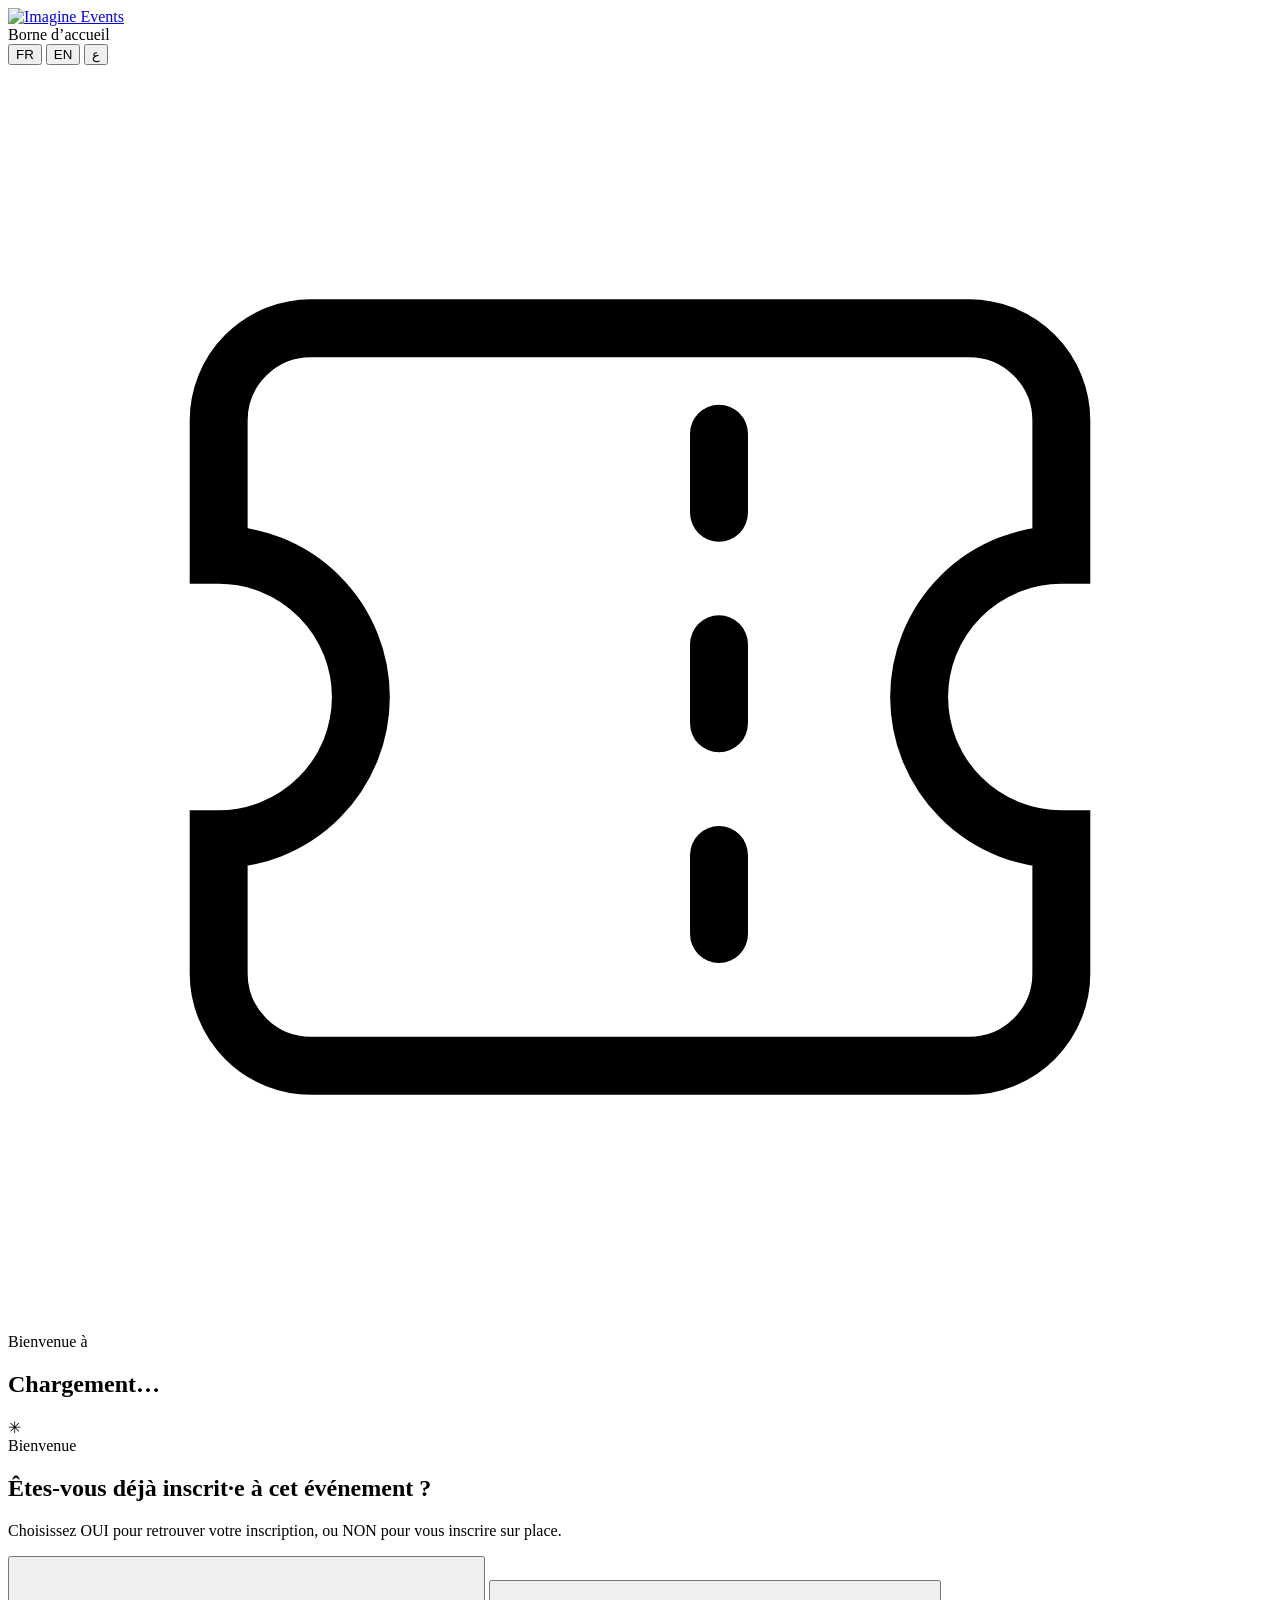
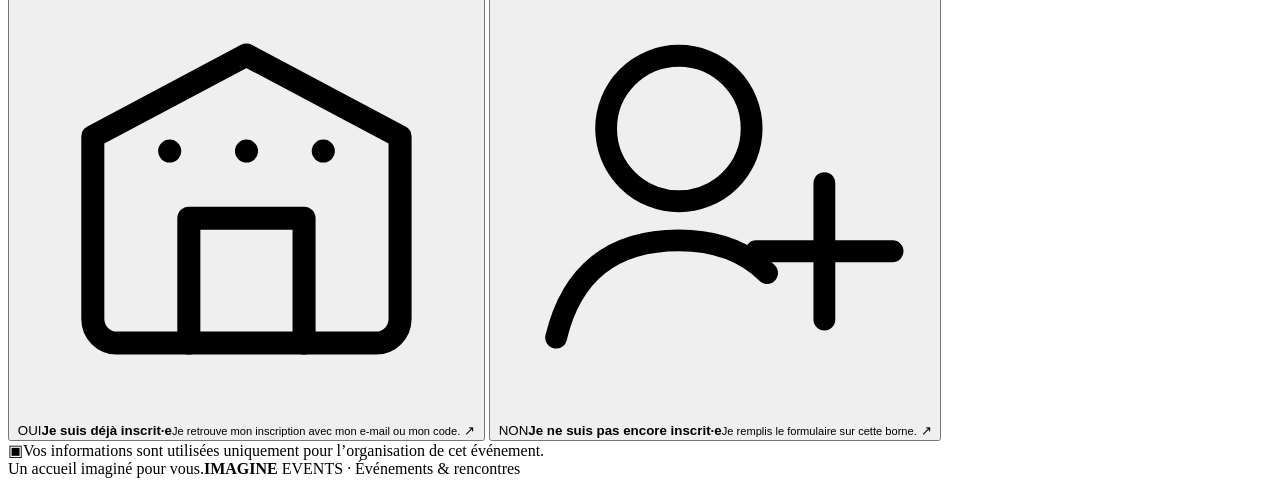
==== public/index.html @ ae82990f "Build self check-in kiosk and Render deployment Co-authored-by: arena-agent <297053741+arena-agent@u" ====
<!doctype html>
<html lang="fr">
<head>
  <meta charset="utf-8">
  <meta name="viewport" content="width=device-width, initial-scale=1, viewport-fit=cover">
  <meta name="theme-color" content="#0b1d3a">
  <meta name="description" content="Inscription et accueil des participants Imagine Events">
  <title>Imagine · Accueil</title>
  <link rel="manifest" href="/manifest.webmanifest">
  <link rel="icon" href="/icon.svg" type="image/svg+xml">
  <link rel="stylesheet" href="/styles.css">
  <script src="/app.js" defer></script>
</head>
<body>
  <div class="ambient ambient-one" aria-hidden="true"></div>
  <div class="ambient ambient-two" aria-hidden="true"></div>
  <header class="topbar">
    <a class="brand" href="/" aria-label="Imagine Events, accueil">
      <img class="brand-logo" src="/logo.png" alt="Imagine Events">
    </a>
    <div class="topbar-right">
      <div class="service-indicator"><i></i><span data-i18n="welcomeDesk">Borne d’accueil</span></div>
      <div class="language-switch" role="group" aria-label="Language">
        <button type="button" class="lang-btn active" data-lang="fr" aria-pressed="true">FR</button>
        <button type="button" class="lang-btn" data-lang="en" aria-pressed="false">EN</button>
        <button type="button" class="lang-btn" data-lang="ar" aria-pressed="false">ع</button>
      </div>
    </div>
  </header>

  <main id="app" class="app-shell">
    <div id="connection-banner" class="connection-banner" hidden></div>
    <section id="event-head" class="event-head" aria-live="polite">
      <div class="event-orb" aria-hidden="true"><svg viewBox="0 0 48 48" fill="none"><path d="M8 13.5A3.5 3.5 0 0 1 11.5 10h25a3.5 3.5 0 0 1 3.5 3.5v5.1a5.4 5.4 0 0 0 0 10.8v5.1a3.5 3.5 0 0 1-3.5 3.5h-25A3.5 3.5 0 0 1 8 34.5v-5.1a5.4 5.4 0 0 0 0-10.8v-5.1Z" stroke="currentColor" stroke-width="2.2"/><path d="M27 14v3m0 5v3m0 5v3" stroke="currentColor" stroke-width="2.2" stroke-linecap="round"/></svg></div>
      <div class="event-meta"><span class="eyebrow" data-i18n="youAreHere">Bienvenue à</span><h1 id="event-name">Chargement…</h1><p id="event-details" class="event-details"></p></div>
      <span class="event-spark" aria-hidden="true">✳</span>
    </section>

    <section id="screen-home" class="screen screen-home">
      <div class="welcome-copy"><span class="eyebrow" data-i18n="welcome">Bienvenue</span><h2 data-i18n="welcomeTitle">Êtes-vous déjà inscrit·e à cet événement ?</h2><p id="welcome-desc" data-i18n="welcomeDesc">Choisissez OUI pour retrouver votre inscription, ou NON pour vous inscrire sur place.</p></div>
      <div class="choice-grid">
        <button class="choice-card choice-existing" type="button" data-action="show-lookup">
          <span class="choice-icon"><svg viewBox="0 0 48 48" fill="none"><path d="M8 18.5 24 10l16 8.5v19a2.5 2.5 0 0 1-2.5 2.5h-27A2.5 2.5 0 0 1 8 37.5v-19Z" stroke="currentColor" stroke-width="2.4" stroke-linejoin="round"/><path d="M18 40V27h12v13M16 20h.01M24 20h.01M32 20h.01" stroke="currentColor" stroke-width="2.4" stroke-linecap="round" stroke-linejoin="round"/></svg></span>
          <span class="choice-text"><span class="choice-kicker" data-i18n="alreadyLabel">OUI</span><strong data-i18n="alreadyTitle">Je suis déjà inscrit·e</strong><small data-i18n="alreadyDesc">Je retrouve mon inscription avec mon e-mail ou mon code.</small></span>
          <span class="choice-arrow" aria-hidden="true">↗</span>
        </button>
        <button id="register-choice" class="choice-card choice-new" type="button" data-action="show-register">
          <span class="choice-icon"><svg viewBox="0 0 48 48" fill="none"><circle cx="20" cy="16" r="8" stroke="currentColor" stroke-width="2.4"/><path d="M6.5 39c1.7-7.1 6.2-10.7 13.5-10.7 4.1 0 7.3 1.2 9.7 3.6M36 22v15m-7.5-7.5h15" stroke="currentColor" stroke-width="2.4" stroke-linecap="round"/></svg></span>
          <span class="choice-text"><span class="choice-kicker" data-i18n="newLabel">NON</span><strong data-i18n="newTitle">Je ne suis pas encore inscrit·e</strong><small data-i18n="newDesc">Je remplis le formulaire sur cette borne.</small></span>
          <span class="choice-arrow" aria-hidden="true">↗</span>
        </button>
      </div>
      <div class="privacy-note"><span class="lock-icon">▣</span><span data-i18n="privacyNote">Vos informations sont utilisées uniquement pour l’organisation de cet événement.</span></div>
    </section>

    <section id="screen-lookup" class="screen form-screen" hidden>
      <button class="back-button" type="button" data-action="home"><span aria-hidden="true">←</span><span data-i18n="back">Retour</span></button>
      <div class="step-heading"><span class="step-pill"><i></i><span data-i18n="stepOne">ÉTAPE 1 SUR 2</span></span><h2 data-i18n="lookupTitle">Retrouvons votre inscription.</h2><p data-i18n="lookupDesc">Entrez l’e-mail utilisé pour vous inscrire. Vous pouvez aussi saisir le code inscrit sur votre badge.</p></div>
      <form id="lookup-form" class="kiosk-form">
        <label for="lookup-query" data-i18n="emailOrCode">Adresse e-mail ou code d’inscription</label>
        <div class="input-wrap"><span class="input-icon" aria-hidden="true"><svg viewBox="0 0 24 24" fill="none"><circle cx="10.8" cy="10.8" r="6.8" stroke="currentColor" stroke-width="2"/><path d="m16 16 4.2 4.2" stroke="currentColor" stroke-width="2" stroke-linecap="round"/></svg></span><input id="lookup-query" name="query" type="text" inputmode="email" enterkeyhint="search" autocomplete="off" autocapitalize="none" spellcheck="false" maxlength="240" placeholder="nom@exemple.tn" required></div>
        <p class="form-error" id="lookup-error" role="alert" hidden></p>
        <button class="primary-button" type="submit"><span data-i18n="findButton">Rechercher mon inscription</span><span class="button-arrow" aria-hidden="true">→</span></button>
      </form>
      <div class="help-hint"><span class="hint-dot">i</span><span data-i18n="lookupHint">Vous ne retrouvez pas votre e-mail ? Adressez-vous à l’équipe d’accueil.</span></div>
    </section>

    <section id="screen-confirm" class="screen confirm-screen" hidden>
      <button class="back-button" type="button" data-action="show-lookup"><span aria-hidden="true">←</span><span data-i18n="back">Retour</span></button>
      <div class="step-heading"><span class="step-pill"><i></i><span data-i18n="stepTwo">ÉTAPE 2 SUR 2</span></span><h2 data-i18n="confirmTitle">Nous avons trouvé votre inscription.</h2><p data-i18n="confirmDesc">C’est bien vous ? Touchez le bouton ci-dessous pour signaler votre arrivée.</p></div>
      <div class="identity-card"><span class="identity-avatar" id="identity-initials">IE</span><span><small data-i18n="registeredAs">INSCRIPTION AU NOM DE</small><strong id="identity-name">—</strong></span><span class="identity-check">✓</span></div>
      <div id="already-arrived" class="already-arrived" hidden><span>✓</span><span data-i18n="alreadyChecked">Votre arrivée est déjà confirmée. Bienvenue !</span></div>
      <button id="confirm-checkin" class="primary-button" type="button"><span data-i18n="confirmButton">Oui, confirmer mon arrivée</span><span class="button-arrow" aria-hidden="true">→</span></button>
      <p class="form-error" id="checkin-error" role="alert" hidden></p>
    </section>

    <section id="screen-register" class="screen form-screen" hidden>
      <button class="back-button" type="button" data-action="home"><span aria-hidden="true">←</span><span data-i18n="back">Retour</span></button>
      <div class="step-heading"><span class="step-pill"><i></i><span data-i18n="quickForm">INSCRIPTION EXPRESS</span></span><h2 data-i18n="registerTitle">Faites connaissance avec nous.</h2><p data-i18n="registerDesc">Complétez ces quelques informations pour vous inscrire et confirmer votre arrivée.</p></div>
      <form id="register-form" class="kiosk-form register-form">
        <div class="field-grid">
          <div class="field"><label for="full-name" data-i18n="fullName">Nom et prénom</label><input id="full-name" name="name" type="text" autocomplete="name" maxlength="180" placeholder="Ex. Amira Ben Salem" required></div>
          <div class="field"><label for="email" data-i18n="email">Adresse e-mail</label><input id="email" name="email" type="email" inputmode="email" autocomplete="email" autocapitalize="none" maxlength="180" placeholder="nom@exemple.tn" required></div>
        </div>
        <div class="field"><label for="company"><span data-i18n="organization">Organisation</span> <span class="optional" data-i18n="optional">(facultatif)</span></label><input id="company" name="company" type="text" autocomplete="organization" maxlength="180" placeholder="Ex. Université de Tunis"></div>
        <label class="consent-row"><input type="checkbox" name="consent" required><span class="custom-checkbox" aria-hidden="true">✓</span><span data-i18n="consent">J’accepte que ces informations soient utilisées pour gérer ma participation à cet événement.</span></label>
        <div class="honeypot" aria-hidden="true"><label for="website">Website</label><input id="website" name="website" tabindex="-1" autocomplete="off"></div>
        <p class="form-error" id="register-error" role="alert" hidden></p>
        <button class="primary-button" type="submit"><span data-i18n="registerButton">M’inscrire et confirmer mon arrivée</span><span class="button-arrow" aria-hidden="true">→</span></button>
        <p class="secure-note"><span aria-hidden="true">⌑</span><span data-i18n="secureNote">Connexion sécurisée. Vos données sont transmises directement à l’équipe de l’événement.</span></p>
      </form>
    </section>

    <section id="screen-done" class="screen done-screen" hidden>
      <div class="success-mark"><svg viewBox="0 0 64 64" fill="none"><circle cx="32" cy="32" r="29" stroke="currentColor" stroke-width="2"/><path d="m18 32 9 9 19-20" stroke="currentColor" stroke-width="3" stroke-linecap="round" stroke-linejoin="round"/></svg></div>
      <span class="eyebrow" data-i18n="allSet">C’EST FAIT</span>
      <h2 id="done-title" data-i18n="doneTitle">Bienvenue parmi nous !</h2>
      <p id="done-message" data-i18n="doneDesc">Votre arrivée est confirmée. Vous pouvez rejoindre l’événement.</p>
      <div id="badge-code-card" class="badge-code-card" hidden><small data-i18n="yourCode">VOTRE CODE D’INSCRIPTION</small><strong id="badge-code"></strong><p data-i18n="codeHint">Gardez ce code à portée de main.</p></div>
      <button class="secondary-button" type="button" data-action="home"><span data-i18n="nextGuest">Accueil de la borne</span><span aria-hidden="true">↗</span></button>
      <p class="auto-reset" data-i18n="autoReset">La borne reviendra à l’accueil automatiquement.</p>
    </section>

    <footer class="page-footer"><span data-i18n="footerLeft">Un accueil imaginé pour vous.</span><span class="footer-brand"><b>IMAGINE</b> EVENTS <i>·</i> <span data-i18n="footerRight">Événements & rencontres</span></span></footer>
  </main>
  <div id="busy-overlay" class="busy-overlay" hidden><span class="loader"></span><span id="busy-label" data-i18n="working">Un instant…</span></div>
</body>
</html>
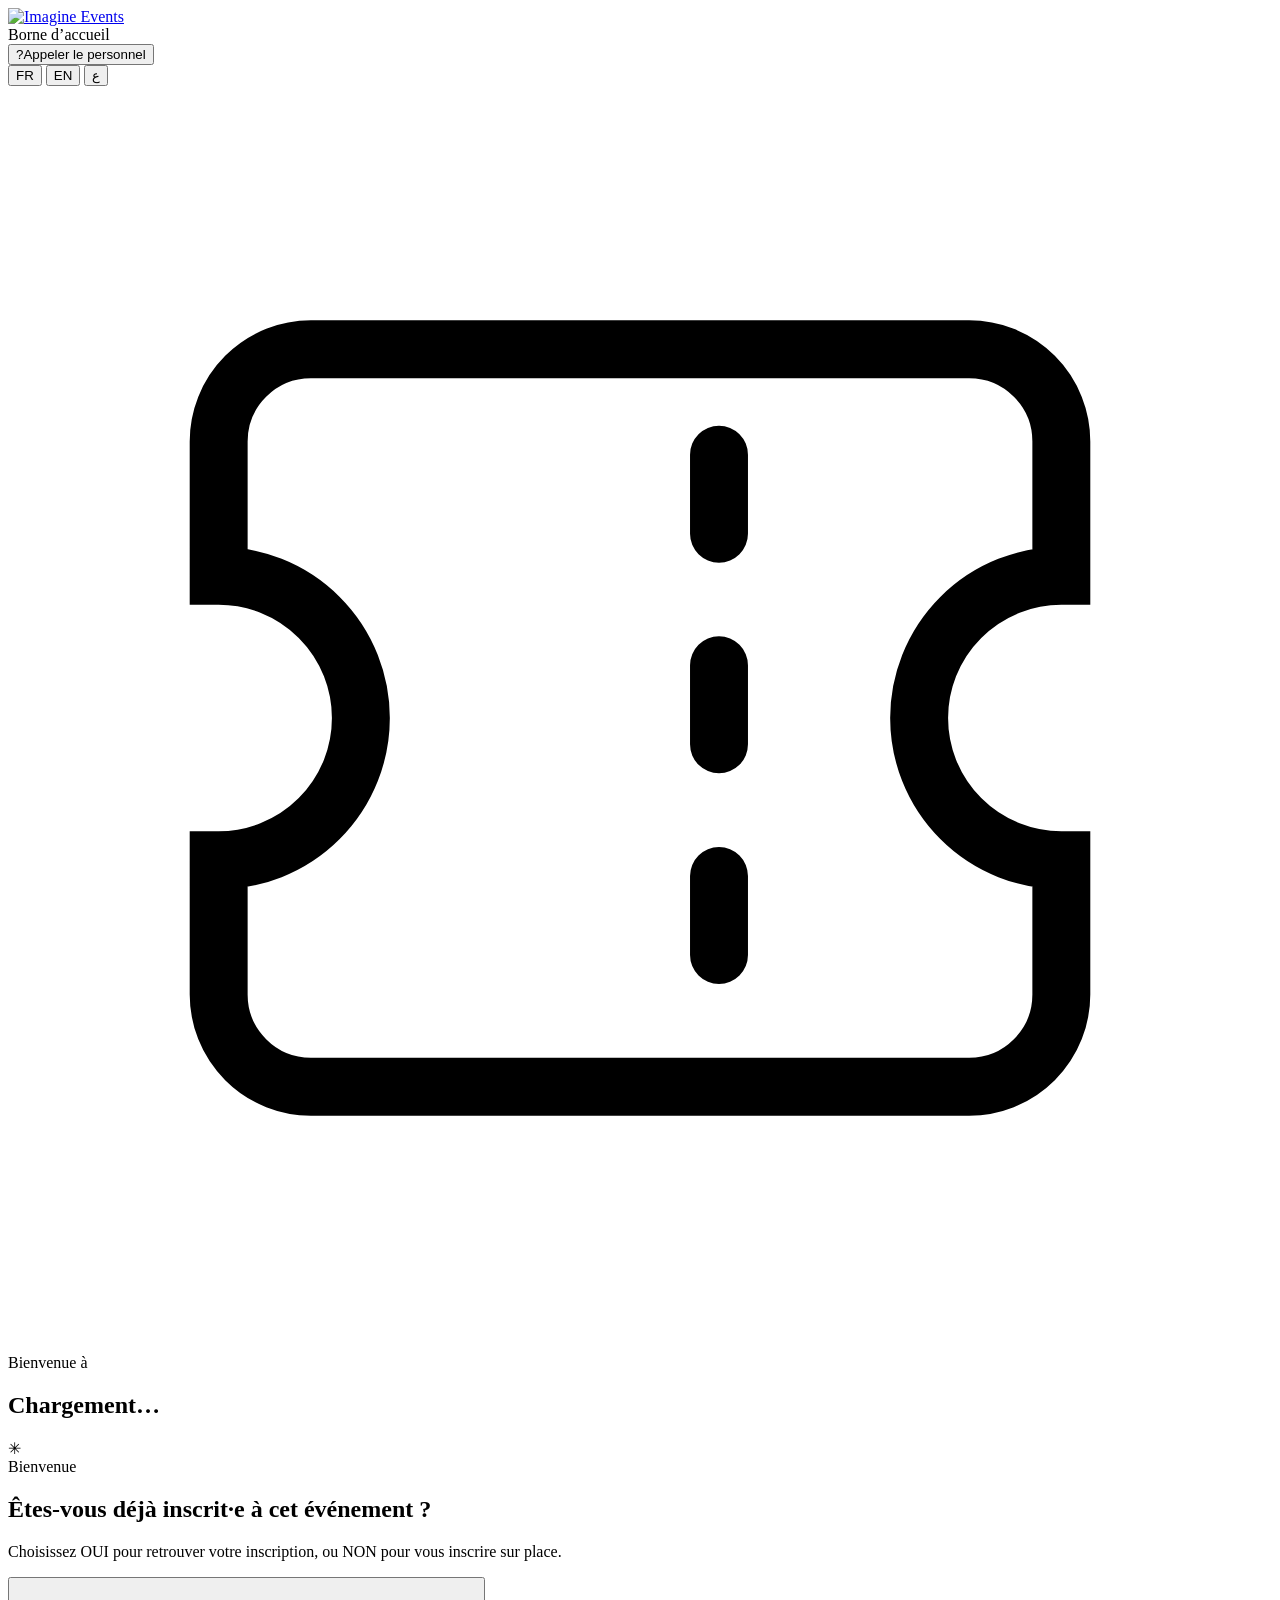
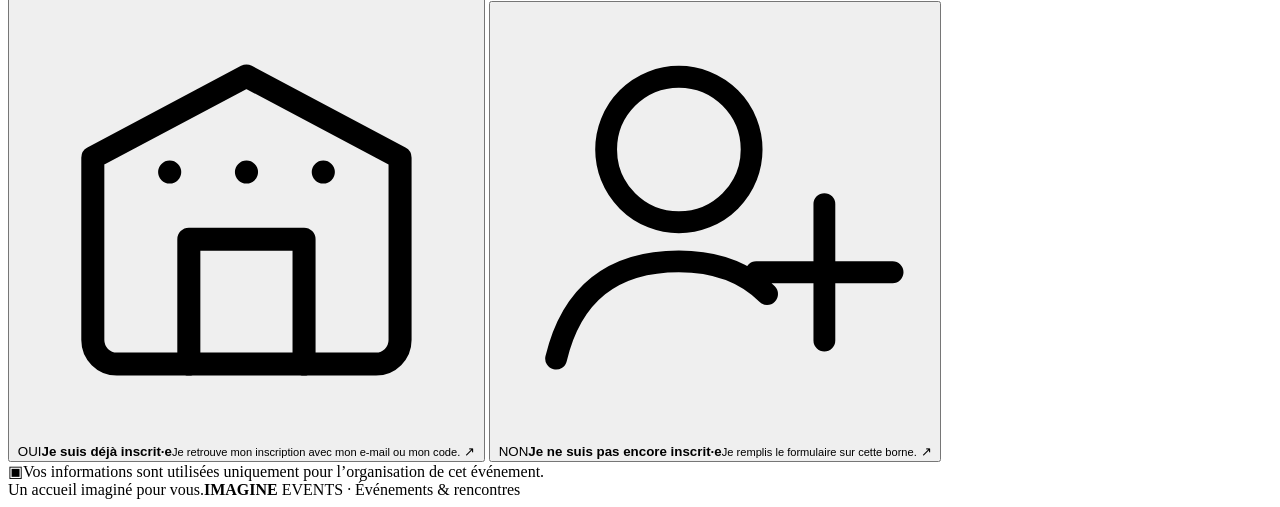
==== commit 974901d4: "Add staff help calls from kiosks Co-authored-by: arena-agent <297053741+arena-agent@users.noreply.gi" ====
--- a/public/index.html
+++ b/public/index.html
@@ -20,6 +20,7 @@
     </a>
     <div class="topbar-right">
       <div class="service-indicator"><i></i><span data-i18n="welcomeDesk">Borne d’accueil</span></div>
+      <button id="help-call-button" class="help-call-button" type="button" aria-live="polite"><span class="help-call-icon" aria-hidden="true">?</span><span data-i18n="helpCall">Appeler le personnel</span></button>
       <div class="language-switch" role="group" aria-label="Language">
         <button type="button" class="lang-btn active" data-lang="fr" aria-pressed="true">FR</button>
         <button type="button" class="lang-btn" data-lang="en" aria-pressed="false">EN</button>
@@ -69,7 +70,9 @@
       <button class="back-button" type="button" data-action="show-lookup"><span aria-hidden="true">←</span><span data-i18n="back">Retour</span></button>
       <div class="step-heading"><span class="step-pill"><i></i><span data-i18n="stepTwo">ÉTAPE 2 SUR 2</span></span><h2 data-i18n="confirmTitle">Nous avons trouvé votre inscription.</h2><p data-i18n="confirmDesc">C’est bien vous ? Touchez le bouton ci-dessous pour signaler votre arrivée.</p></div>
       <div class="identity-card"><span class="identity-avatar" id="identity-initials">IE</span><span><small data-i18n="registeredAs">INSCRIPTION AU NOM DE</small><strong id="identity-name">—</strong></span><span class="identity-check">✓</span></div>
+      <div id="lookup-code-card" class="badge-code-card lookup-code-card" hidden><small data-i18n="yourCode">VOTRE CODE D’INSCRIPTION</small><strong id="lookup-code"></strong><p data-i18n="codeHint">Gardez ce code à portée de main.</p></div>
       <div id="already-arrived" class="already-arrived" hidden><span>✓</span><span data-i18n="alreadyChecked">Votre arrivée est déjà confirmée. Bienvenue !</span></div>
+      <div id="payment-required-note" class="payment-required-note" hidden><span aria-hidden="true">!</span><span></span></div>
       <button id="confirm-checkin" class="primary-button" type="button"><span data-i18n="confirmButton">Oui, confirmer mon arrivée</span><span class="button-arrow" aria-hidden="true">→</span></button>
       <p class="form-error" id="checkin-error" role="alert" hidden></p>
     </section>
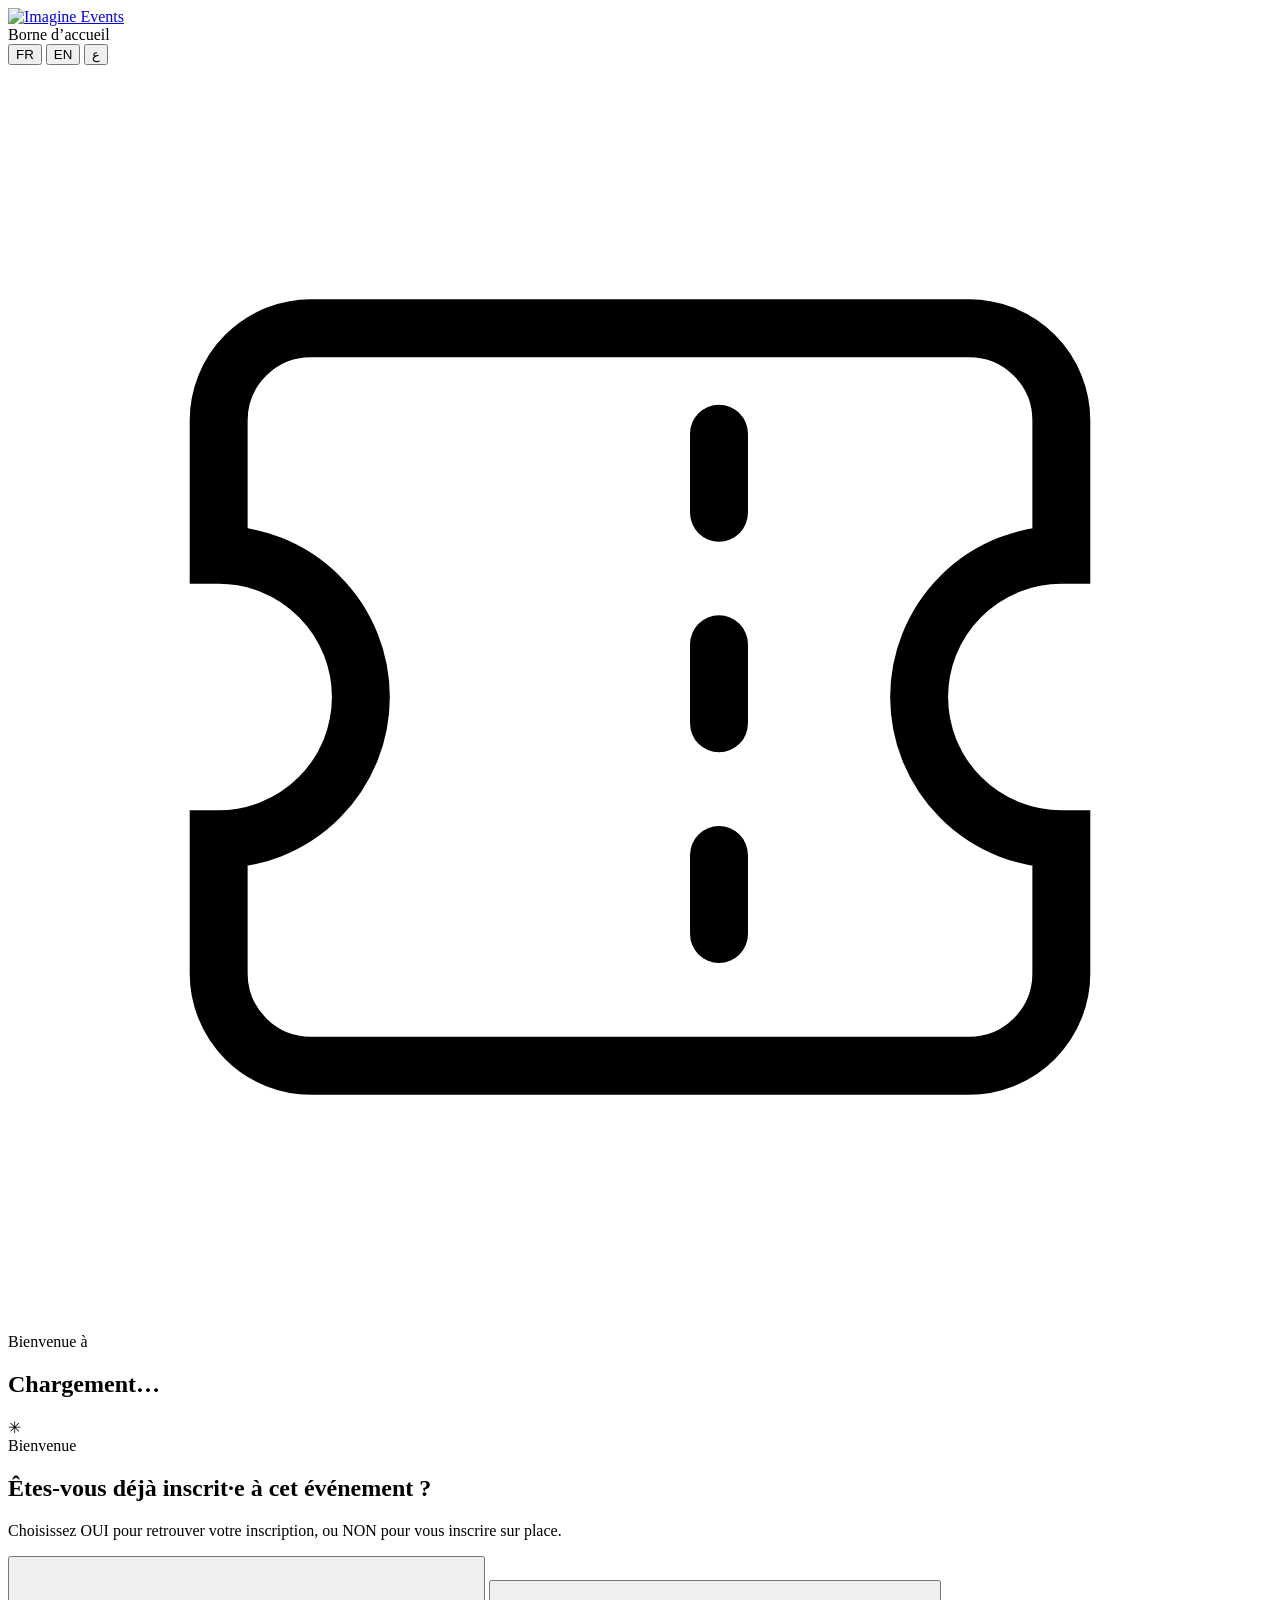
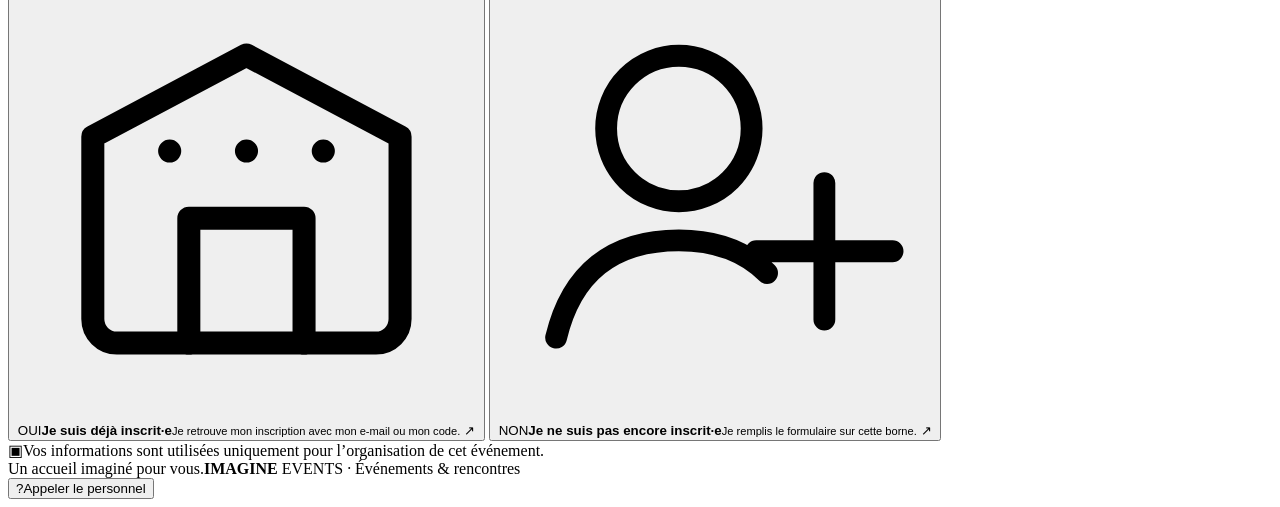
==== commit 79f755f1: "Keep kiosk help button fixed at bottom right Co-authored-by: arena-agent <297053741+arena-agent@user" ====
--- a/public/index.html
+++ b/public/index.html
@@ -20,7 +20,6 @@
     </a>
     <div class="topbar-right">
       <div class="service-indicator"><i></i><span data-i18n="welcomeDesk">Borne d’accueil</span></div>
-      <button id="help-call-button" class="help-call-button" type="button" aria-live="polite"><span class="help-call-icon" aria-hidden="true">?</span><span data-i18n="helpCall">Appeler le personnel</span></button>
       <div class="language-switch" role="group" aria-label="Language">
         <button type="button" class="lang-btn active" data-lang="fr" aria-pressed="true">FR</button>
         <button type="button" class="lang-btn" data-lang="en" aria-pressed="false">EN</button>
@@ -106,6 +105,7 @@
 
     <footer class="page-footer"><span data-i18n="footerLeft">Un accueil imaginé pour vous.</span><span class="footer-brand"><b>IMAGINE</b> EVENTS <i>·</i> <span data-i18n="footerRight">Événements & rencontres</span></span></footer>
   </main>
+  <button id="help-call-button" class="help-call-button" type="button" aria-live="polite"><span class="help-call-icon" aria-hidden="true">?</span><span data-i18n="helpCall">Appeler le personnel</span></button>
   <div id="busy-overlay" class="busy-overlay" hidden><span class="loader"></span><span id="busy-label" data-i18n="working">Un instant…</span></div>
 </body>
 </html>
